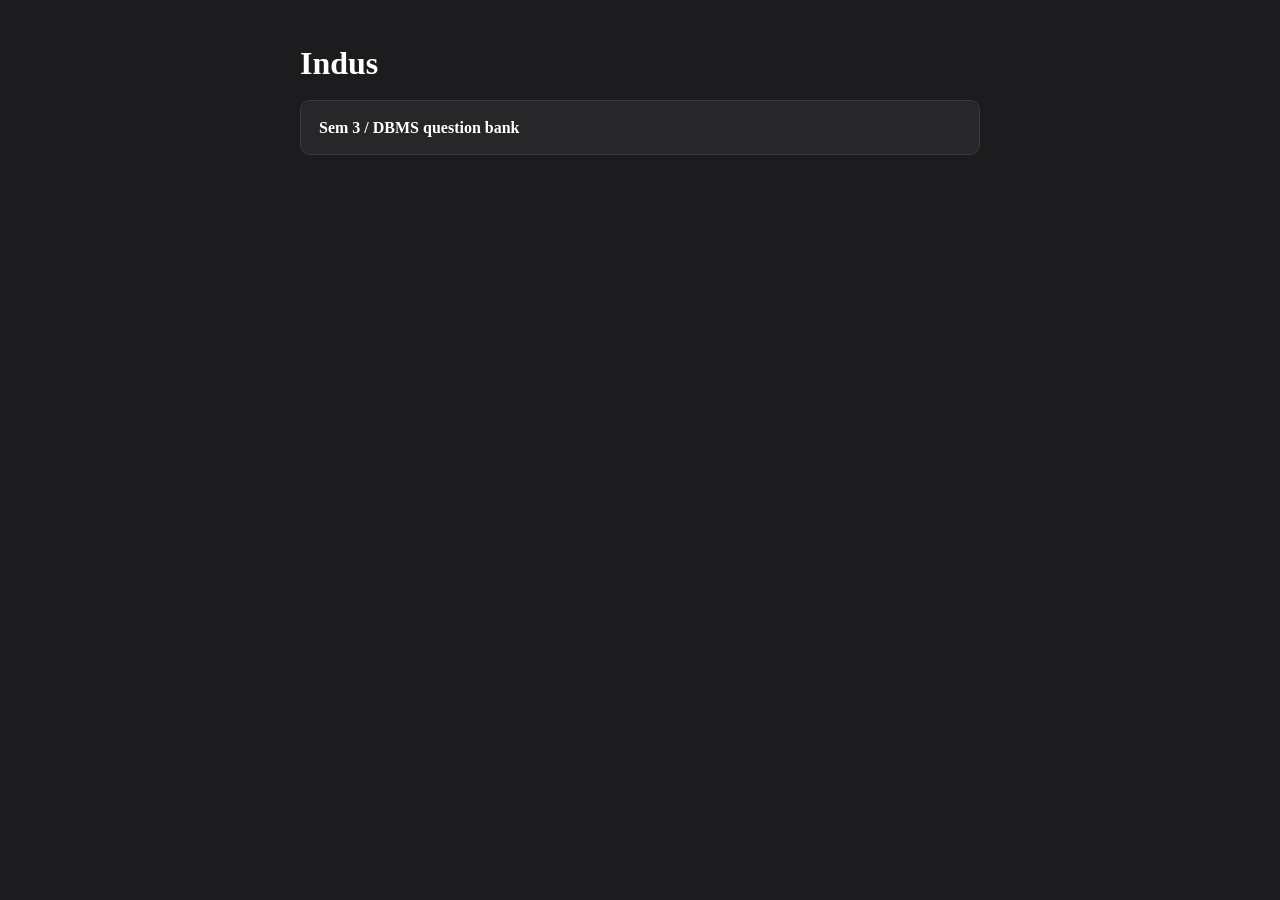
==== index.html @ 7ff71ece "Add files via upload" ====
<!doctype html><meta charset=utf-8><title>Indus</title><style>:root{color-scheme:dark}*{box-sizing:border-box}body{margin:0;background:#1c1c1e;color:#dcdcdc;font:16px/1.6 Georgia,'Times New Roman',serif}
a{color:#6cb4ff;text-decoration:none}a:hover{text-decoration:underline}.wrap{max-width:720px;margin:0 auto;padding:32px 20px}
h1{color:#fff;margin:.2em 0}.card{display:block;padding:14px 18px;margin:10px 0;background:#272729;border:1px solid #3a3a3c;border-radius:10px;color:#dcdcdc}
.card b{color:#fff;display:block}.card span{color:#8e8e93;font-size:14px}.bar{display:flex;gap:14px;align-items:center;padding:10px 16px;background:#272729;border-bottom:1px solid #3a3a3c;font-size:15px;flex-wrap:wrap}
iframe{width:100%;height:calc(100vh - 49px);border:0;background:#1c1c1e;display:block}.crumb{color:#8e8e93;font-size:14px}</style><div class=wrap><h1>Indus</h1><a class=card href='sem-3/question-banks/dbms/'><b>Sem 3 / DBMS question bank</b></a></div>
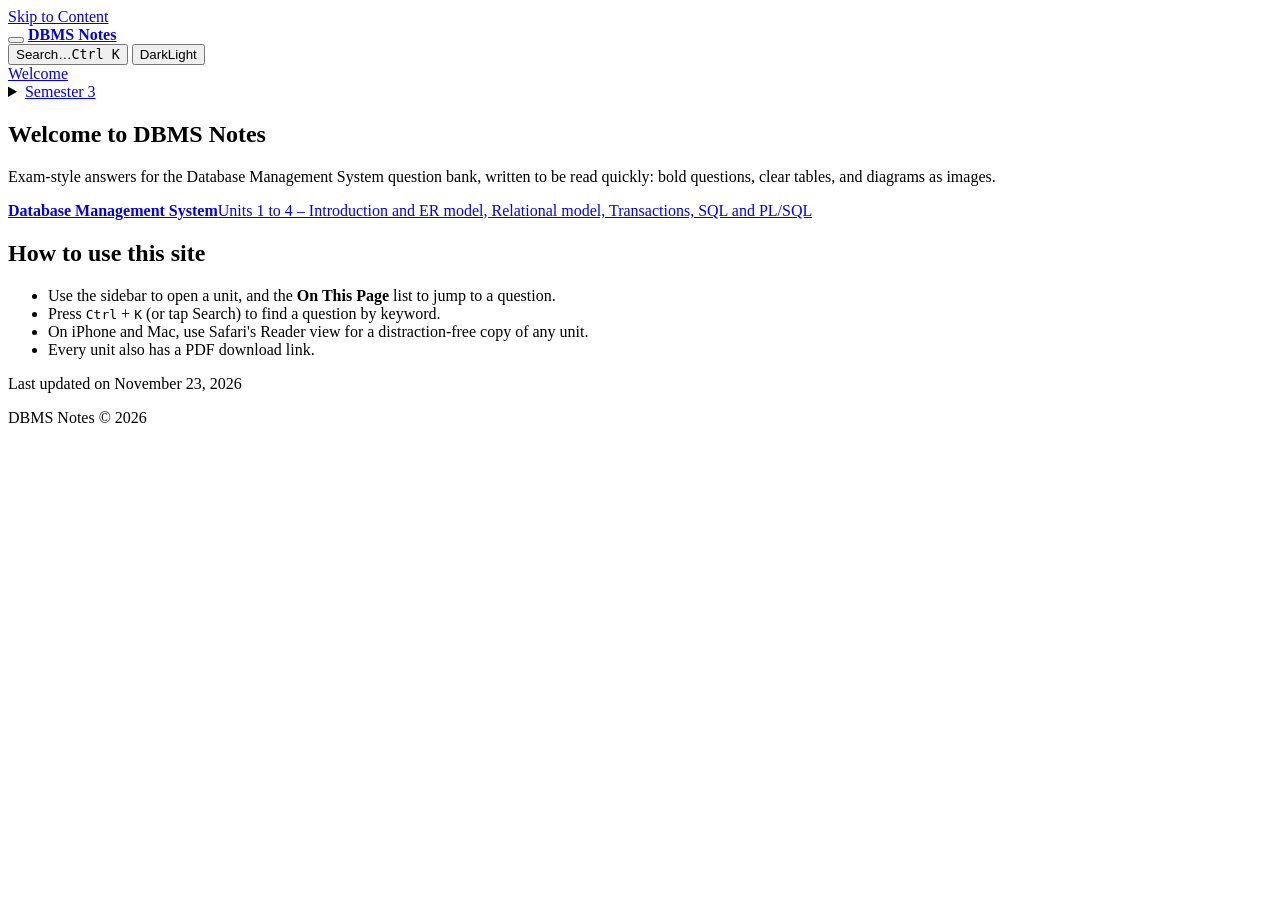
==== commit 8a2aebb1: "Add files via upload" ====
--- a/index.html
+++ b/index.html
@@ -1,5 +1,37 @@
-<!doctype html><meta charset=utf-8><title>Indus</title><style>:root{color-scheme:dark}*{box-sizing:border-box}body{margin:0;background:#1c1c1e;color:#dcdcdc;font:16px/1.6 Georgia,'Times New Roman',serif}
-a{color:#6cb4ff;text-decoration:none}a:hover{text-decoration:underline}.wrap{max-width:720px;margin:0 auto;padding:32px 20px}
-h1{color:#fff;margin:.2em 0}.card{display:block;padding:14px 18px;margin:10px 0;background:#272729;border:1px solid #3a3a3c;border-radius:10px;color:#dcdcdc}
-.card b{color:#fff;display:block}.card span{color:#8e8e93;font-size:14px}.bar{display:flex;gap:14px;align-items:center;padding:10px 16px;background:#272729;border-bottom:1px solid #3a3a3c;font-size:15px;flex-wrap:wrap}
-iframe{width:100%;height:calc(100vh - 49px);border:0;background:#1c1c1e;display:block}.crumb{color:#8e8e93;font-size:14px}</style><div class=wrap><h1>Indus</h1><a class=card href='sem-3/question-banks/dbms/'><b>Sem 3 / DBMS question bank</b></a></div>+<!doctype html>
+<html lang="en" data-root="./">
+<head>
+<meta charset="utf-8">
+<meta name="viewport" content="width=device-width, initial-scale=1">
+<meta name="theme-color" content="#111111">
+<meta name="description" content="Welcome">
+<title>DBMS Notes</title>
+<script>try{var t=localStorage.getItem("theme");document.documentElement.setAttribute("data-theme",t||"dark")}catch(e){document.documentElement.setAttribute("data-theme","dark")}</script>
+<link rel="stylesheet" href="./assets/style.css">
+</head>
+<body>
+<a class="skip" href="#main">Skip to Content</a>
+<header class="nav">
+  <button class="burger" aria-label="Menu" type="button"><span></span><span></span><span></span></button>
+  <a class="logo" href="./"><strong>DBMS Notes</strong></a>
+  <div class="spacer"></div>
+  <button class="searchbtn" type="button" aria-label="Search"><span>Search…</span><kbd>Ctrl K</kbd></button>
+  <button class="themebtn" type="button" aria-label="Toggle theme"><span class="t-dark">Dark</span><span class="t-light">Light</span></button>
+</header>
+<div class="shell">
+  <aside class="sidebar" aria-label="Site navigation"><a class="top active" href="./">Welcome</a><details><summary><a href="sem-3/">Semester 3</a></summary><details><summary><a href="sem-3/question-banks/">Question Banks</a></summary><details><summary><a href="sem-3/question-banks/dbms/">Database Management System</a></summary><ul><li><a href="sem-3/question-banks/dbms/unit-1/">Unit 1</a></li><li><a href="sem-3/question-banks/dbms/unit-2/">Unit 2</a></li><li><a href="sem-3/question-banks/dbms/unit-3/">Unit 3</a></li><li><a href="sem-3/question-banks/dbms/unit-4/">Unit 4</a></li></ul></details></details></details></aside>
+  <main id="main">
+    
+    <article>
+<h1>Welcome to DBMS Notes</h1><p class="lead">Exam-style answers for the Database Management System question bank, written to be read quickly: bold questions, clear tables, and diagrams as images.</p><div class="cards"><a class="card" href="sem-3/question-banks/dbms/"><strong>Database Management System</strong><span>Units 1 to 4 – Introduction and ER model, Relational model, Transactions, SQL and PL/SQL</span></a></div><h2 id="how-to-use">How to use this site<a href="#how-to-use" class="anchor" aria-label="Permalink for this section"></a></h2><ul><li>Use the sidebar to open a unit, and the <strong>On This Page</strong> list to jump to a question.</li><li>Press <kbd>Ctrl</kbd> + <kbd>K</kbd> (or tap Search) to find a question by keyword.</li><li>On iPhone and Mac, use Safari's Reader view for a distraction-free copy of any unit.</li><li>Every unit also has a PDF download link.</li></ul>
+
+      <p class="updated">Last updated on November 23, 2026</p>
+    </article>
+    <footer class="foot">DBMS Notes © 2026</footer>
+  </main>
+  <aside class="toc" aria-label="On this page"></aside>
+</div>
+<div id="search" hidden><div class="box" role="dialog" aria-label="Search"><input type="search" placeholder="Search questions…" autocomplete="off" aria-label="Search"><ul id="results"></ul><p class="hint">↑↓ to navigate · Enter to open · Esc to close</p></div></div>
+<script src="./assets/app.js"></script>
+</body>
+</html>
